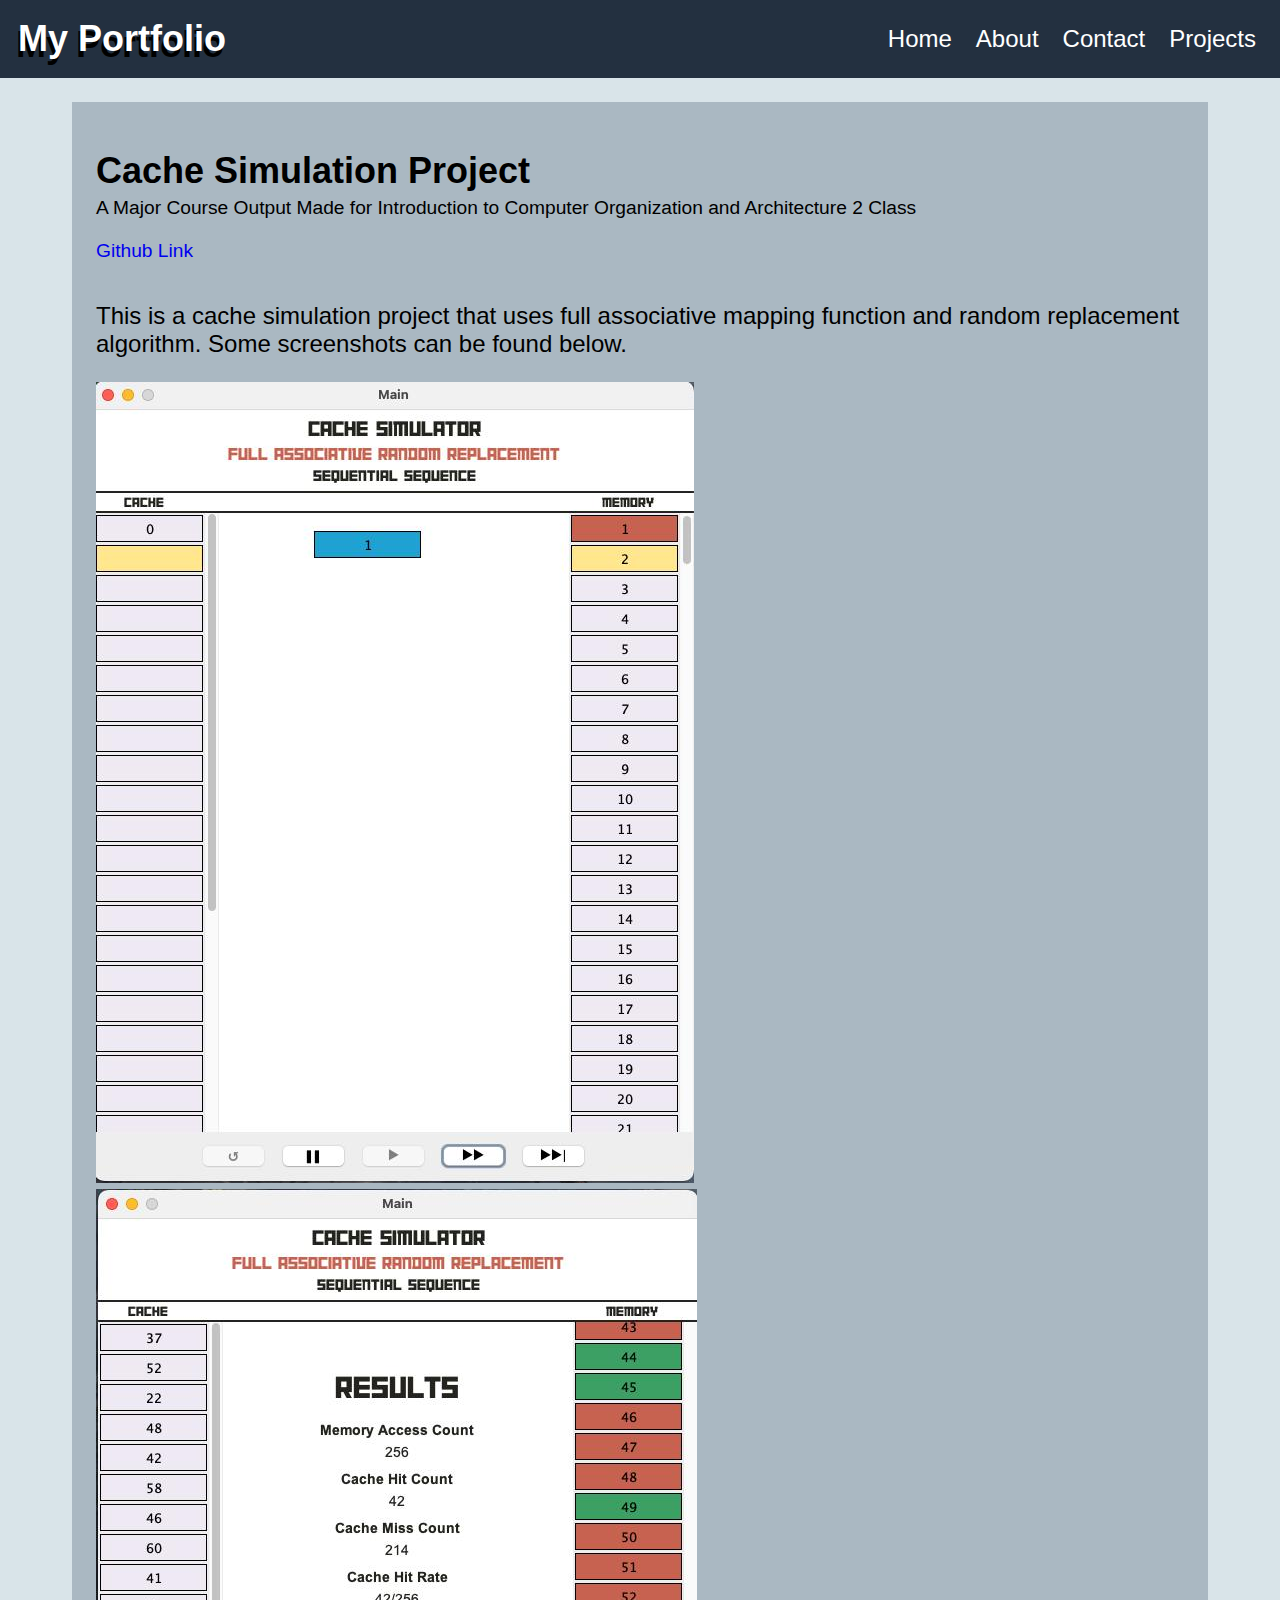
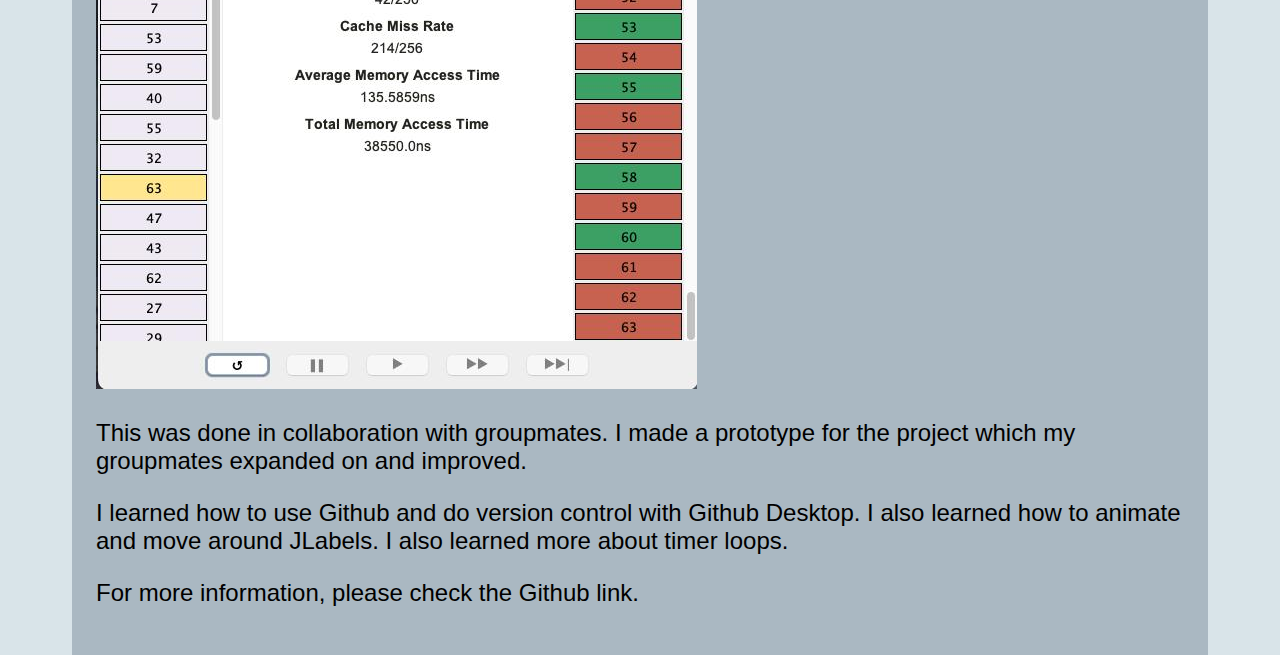
==== Cache-Simulation-Project.html @ 995b1662 "Uploaded Draft" ====
<!DOCTYPE html>
<html>
    <head>
        <meta name="viewport" content="width=device-width, initial-scale=1">
        <link rel="stylesheet" href="css.css">
        <script src="https://code.jquery.com/jquery-3.6.0.min.js"></script>
        <script defer>
            $(document).ready(function() {
                $("#menu").click(function() {
                    if ($('#mobile-links').css('display') === 'none')
                    {
                        $('#mobile-links').css('display', 'flex');
                    }
                    else
                    {
                        $('#mobile-links').css('display', 'none');
                    }
                })
                $(window).resize(function() {
                    if ($(window).width() > 600) {
                        $('#mobile-links').css('display', 'none');
                    }
                });
                $("#projects").hover(function() {
                    $('#projects-list').css('display', 'flex');
                }, function() {
                    $('#projects-list').mouseleave(function() {
                        $(this).css('display', 'none');
                    });
                });

                $("#projects-list").mouseenter(function() {
                    $(this).css('display', 'flex');
                });

                $("#projects-list").mouseleave(function() {
                    $(this).css('display', 'none');
                });
                $("#resume").click(function() {
                    open("resources/Eugene-Resume.pdf")
                });
            })
        </script>
    </head>
    <body>
        <div id="navbar">
            <a href="Home.html"><h1>My Portfolio</h1></a>
            <div id="links">
                <a href="Home.html#home">Home</a>
                <a href="Home.html#about">About</a>
                <a href="Home.html##media">Contact</a>
                <div id="projects">
                    Projects
                    <div id="projects-list">
                        <p>Java</p>
                        <div id="java">
                            <a href="Client-and-Cashier-Interface.html">Client and Cashier Interface</a>
                            <a href="Cache-Simulation-Project.html">Cache Simulation Project</a>
                            <a href="Farming-Simulator-Game.html">Farming Simulator Game</a>
                        </div>
                        <p>Python</p>
                        <div id= "python">
                            <a href="TFTP-Client.html">TFTP Client</a>
                        </div>
                        <p>C</p>
                        <div id="c">
                            <a href="Game of Thrones Text-Based Game.html">Game of Thrones Text-Based Game</a>
                        </div>
                    </div>
                </div>
                
            </div>
            <div id="menu"><p>Menu</p></div>
        </div>

        <div id="mobile-menu">
            <div id="mobile-links">
                <a href="Home.html#home">Home</a>
                <a href="Home.html#about">About</a>
                <a href="Home.html#media">Contact</a>
                <div id="mobile-projects">
                    Projects
                    <div id="mobile-projects-list">
                        <p>Java</p>
                        <div id="java">
                            <a href="Client-and-Cashier-Interface.html">Client and Cashier Interface</a>
                            <a href="Cache-Simulation-Project.html">Cache Simulation Project</a>
                            <a href="Farming-Simulator-Game.html">Farming Simulator Game</a>
                        </div>
                        <p>Python</p>
                        <div id= "python">
                            <a href="TFTP-Client.html">TFTP Client</a>
                        </div>
                        <p>C</p>
                        <div id="c">
                            <a href="Game of Thrones Text-Based Game.html">Game of Thrones Text-Based Game</a>
                        </div>
                    </div>
                </div>
            </div>
        </div>
        
        <div id="about">
            <h1>Cache Simulation Project</h1>
            <h2>A Major Course Output Made for Introduction to Computer Organization and Architecture 2 Class</h2><br>
            <a href="https://github.com/vmarissaann/CacheSimulation"><h2>Github Link</h2></a><br>
            <p>This is a cache simulation project that uses full associative mapping function and random replacement algorithm. Some screenshots can be found below.</p>
            <img src="resources/Cache-Simulation/Animation-in-Progress.jpg" style="max-width: 598px;">
            <img src="resources/Cache-Simulation/Displaying-of-Results.jpg" style="max-width: 601px;">
            <p>This was done in collaboration with groupmates. I made a prototype for the project which my groupmates expanded on and improved.</p>
            <p>I learned how to use Github and do version control with Github Desktop. I also learned how to animate and move around JLabels. I also learned more about timer loops.</p>
            <p>For more information, please check the Github link.</p>
        </div>
    </body>
</html>
---- css.css ----
body
{
    font-family: Helvetica;
    background-color: #D9E4E9;
    font-size: 1.5em;
    margin: 0;
}
#navbar
{
    background-color: #233040;
    position: sticky;
    display: flex;
    flex-direction: row;
    align-items: center;
    margin-bottom: 1em;
    top: 0;
    bottom: 0;
    left: 0;
    z-index: 1000;
}
#navbar a
{
    text-decoration: none;
}
#navbar h1
{
    font-size: 1.5em;
    text-shadow: -2px 6px black;
    padding: 0.5em;
    color: #FFFFFF;
    margin: 0;
}
#links
{
    display: flex;
    justify-content: flex-end;
    flex-grow: 1;
    padding-right: 0.5em;
}
#links a
{
    padding: 0.5em;
    text-decoration: none;
    text-align: center;
    color: #FFFFFF;
}
#links a:hover
{
    background-color: #42526E;
}
#mobile-links
{
    display: none;
}
#menu
{
    display: none;
}
#projects
{
    position: relative;
    display: block;
    margin: 0em;
    padding: 0.5em;
    text-align: center;
    text-decoration: none;
    color: #FFFFFF;
}
#projects:hover
{
    background-color: #42526E;
}
#projects-list
{
    position: absolute;
    top: 2.6em;
    right: 0;
    background-color: #42526E;
    display: none;
    flex-direction: column;
    width: 10em;
}
#projects-list div
{
    display: flex;
    flex-direction: column;
}
#projects-list p
{
    border-bottom-style: solid;
    margin-top: 0em;
    margin-bottom: 0.4em;
    font-size: 0.9em;
    padding: 0.3em; 
    background-color: #233040;
}
#projects-list a
{
    font-size: 0.8em;
}
#projects-list a:hover
{
    background-color: #AAB8C2;
}
@media screen and (max-width: 600px)
{
    #links
    {
        display: none;
    }
    #menu
    {
        display: block;
    }
    #mobile-links
    {
        display: none;
        flex-direction: column;
        padding-right: 0.5em;
    }
    #mobile-links a
    {
        padding: 0.5em;
        text-decoration: none;
        text-align: center;
        color: #FFFFFF;
    }
    #mobile-links a:hover
    {
        padding: 0.5em;
        text-decoration: none;
        background-color: #6B7B8C;
    }
    #mobile-menu
    {
        background-color: #42526E;
        margin-bottom: 1em;
    }
    #navbar
    {
        margin-bottom: 0em;
    }
    #menu
    {
        display: flex;
        justify-content: flex-end;
        flex-grow: 1;
    }
    #menu p
    {
        padding: 0.5em;
        color: #FFFFFF;
        margin-right: 1em;
    }
    #menu p:hover
    {
        background-color: #42526E;
    }
    #mobile-projects
    {
        position: relative;
        display: block;
        margin: 0em;
        padding: 0.5em;
        text-align: center;
        text-decoration: none;
        color: #FFFFFF;
    }
    #mobile-projects:hover
    {
        background-color: #42526E;
    }
    #mobile-projects-list
    {
        background-color: #42526E;
        display: flex;
        flex-direction: column;
        overflow-x: hidden;
    }
    #mobile-projects-list div
    {
        display: flex;
        flex-direction: column;
    }
    #mobile-projects-list p
    {
        background-color: #233040;
        border-top-style: solid;
        border-bottom-style: solid;
        margin: 0.8em 1.5em 0em 1.5em;
        font-size: 0.9em;
    }
    #mobile-projects-list a
    {
        font-size: 0.8em;
    }
}
#about
{
    width: 85%;
    margin: auto;
    background-color: #AAB8C2;
    padding: 1em;
    overflow: auto;
}
#about h1
{
    font-size: 1.5em;
    margin-bottom: 0;
}
#about h2
{
    font-size: 0.8em;
    font-weight: lighter;
    margin-top: 0;
    display: inline-block;
}
#about p
{
    font-size: 1em;
    font-weight: lighter;
}
#about img
{
    width: 100%;
    max-width: 800px;
}
#pic
{
    width: 20%;
    padding: 1em;
    float: left;
}
#media
{
    display: inline-block;
    text-align: center;
    margin-bottom: 1em;
    width: 100%;
}
#media p
{
    margin: auto;
    font-size: 1em;
    margin-bottom: 0.5em;
}
#media button
{
    padding: 0.3em;
    font-size: 0.7em;
    font-family: Helvetica;
    background-color: #D9E4E9;
    box-shadow: 0.2em 0.3em #42526E;
    align-self: center;
}
#media button:hover
{
    background-color: #6B7B8C;
    box-shadow: 0.2em 0.3em #233040;
    color: #FFFFFF;
}
#media-links
{
    display: flex;
    flex-direction: row;
    align-items: center;
    justify-content: center;
}
#media-links .link
{
    width: 36px;
    height: 36px;
    background-size: 178px, 72px;
    background-repeat: no-repeat;
    background-image: url("resources/spritesheet.png");
    margin: 0em 1.5em;
}
#github
{
    margin-left: 0em;
    background-position: -37px 0px;
}
#github:hover
{
    background-position: -37px -36px;
}
#linkedin
{
    background-position: -72px 0px;
}
#linkedin:hover
{
    background-position: -72px -36px;
}
#gmail
{
    margin: 0em 1.5em;
    filter: grayscale(100%);
}
#gmail:hover
{
    filter: grayscale(0%);
}
/**
Dark Blue-Gray: #233040
Deep Blue-Gray: #42526E
Medium Blue-Gray: #6B7B8C
Soft Blue-Gray: #AAB8C2
Light Blue-Gray: #D9E4E9
**/
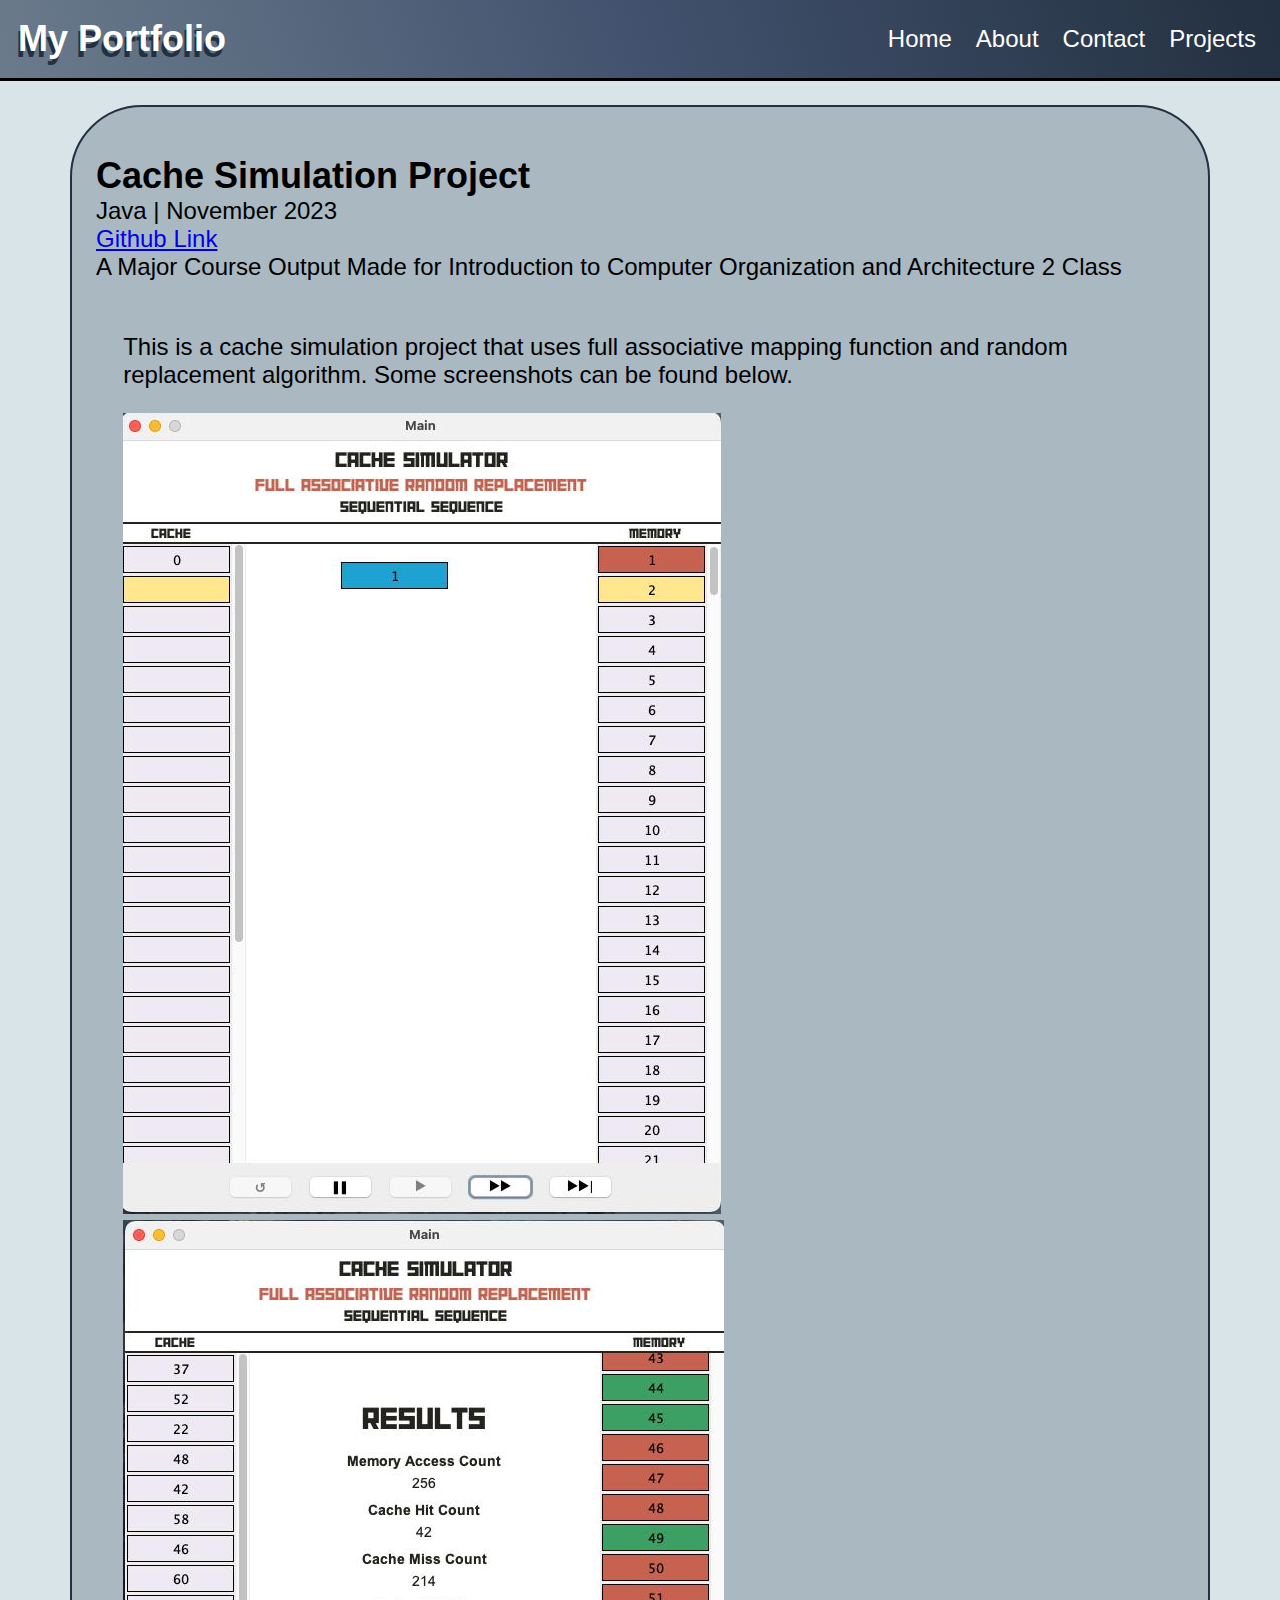
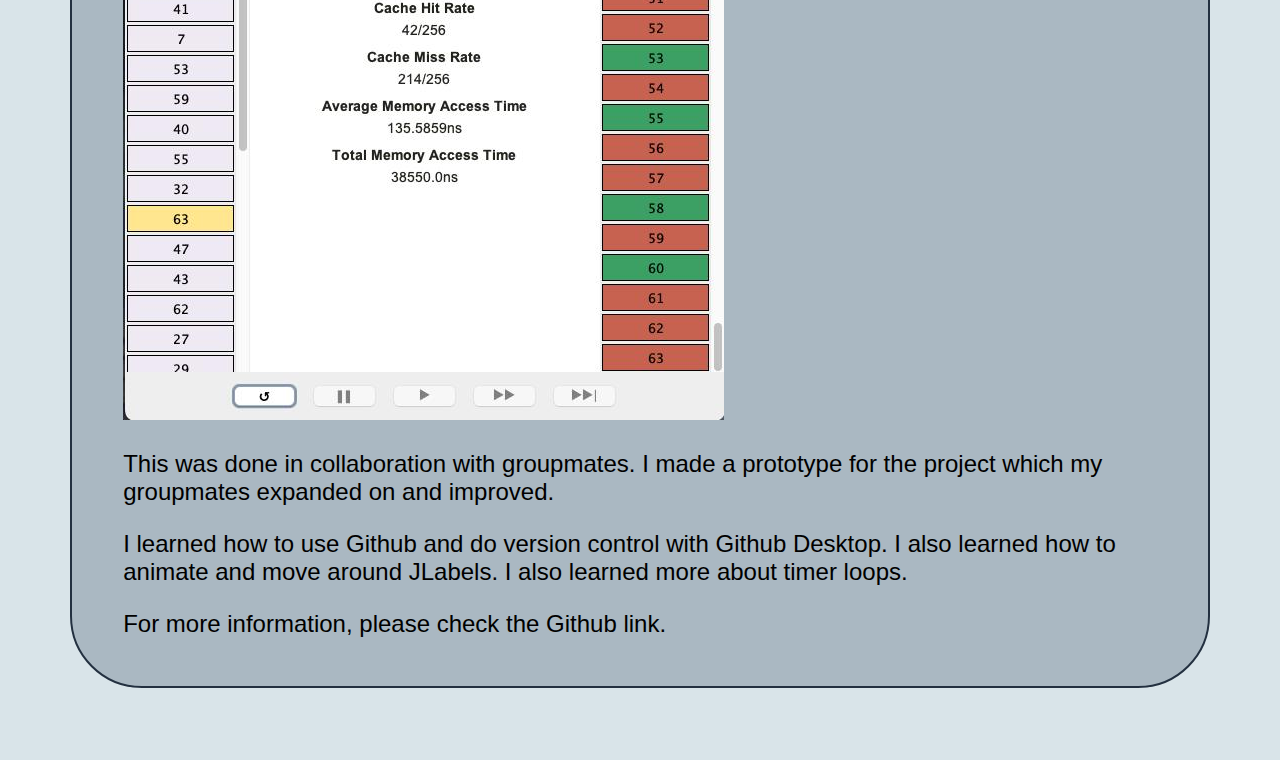
==== commit bf14bc0b: "Uploaded Major Changes" ====
--- a/Cache-Simulation-Project.html
+++ b/Cache-Simulation-Project.html
@@ -2,7 +2,8 @@
 <html>
     <head>
         <meta name="viewport" content="width=device-width, initial-scale=1">
-        <link rel="stylesheet" href="css.css">
+        <link rel="stylesheet" href="navbar.css">
+        <link rel="stylesheet" href="project.css">
         <script src="https://code.jquery.com/jquery-3.6.0.min.js"></script>
         <script defer>
             $(document).ready(function() {
@@ -10,10 +11,12 @@
                     if ($('#mobile-links').css('display') === 'none')
                     {
                         $('#mobile-links').css('display', 'flex');
+                        $('html, body').animate({ scrollTop: 0 }, 'fast');
                     }
                     else
                     {
                         $('#mobile-links').css('display', 'none');
+                        $("body").scrollTop($("#project").offset().top - 20);
                     }
                 })
                 $(window).resize(function() {
@@ -44,17 +47,17 @@
     </head>
     <body>
         <div id="navbar">
-            <a href="Home.html"><h1>My Portfolio</h1></a>
+            <a href="index.html"><h1>My Portfolio</h1></a>
             <div id="links">
-                <a href="Home.html#home">Home</a>
-                <a href="Home.html#about">About</a>
-                <a href="Home.html##media">Contact</a>
+                <a href="index.html#">Home</a>
+                <a href="index.html#about">About</a>
+                <a href="index.html##media">Contact</a>
                 <div id="projects">
                     Projects
                     <div id="projects-list">
                         <p>Java</p>
                         <div id="java">
-                            <a href="Client-and-Cashier-Interface.html">Client and Cashier Interface</a>
+                            <a href="Inventory-and-Cashier-Interface.html">Inventory and Cashier Interface</a>
                             <a href="Cache-Simulation-Project.html">Cache Simulation Project</a>
                             <a href="Farming-Simulator-Game.html">Farming Simulator Game</a>
                         </div>
@@ -64,7 +67,7 @@
                         </div>
                         <p>C</p>
                         <div id="c">
-                            <a href="Game of Thrones Text-Based Game.html">Game of Thrones Text-Based Game</a>
+                            <a href="Game-of-Thrones-Text-Based-Game.html">Game of Thrones Text-Based Game</a>
                         </div>
                     </div>
                 </div>
@@ -75,15 +78,15 @@
 
         <div id="mobile-menu">
             <div id="mobile-links">
-                <a href="Home.html#home">Home</a>
-                <a href="Home.html#about">About</a>
-                <a href="Home.html#media">Contact</a>
+                <a href="index.html#">Home</a>
+                <a href="index.html#about">About</a>
+                <a href="index.html#media">Contact</a>
                 <div id="mobile-projects">
                     Projects
                     <div id="mobile-projects-list">
                         <p>Java</p>
                         <div id="java">
-                            <a href="Client-and-Cashier-Interface.html">Client and Cashier Interface</a>
+                            <a href="Inventory-and-Cashier-Interface.html">Inventory and Cashier Interface</a>
                             <a href="Cache-Simulation-Project.html">Cache Simulation Project</a>
                             <a href="Farming-Simulator-Game.html">Farming Simulator Game</a>
                         </div>
@@ -93,23 +96,26 @@
                         </div>
                         <p>C</p>
                         <div id="c">
-                            <a href="Game of Thrones Text-Based Game.html">Game of Thrones Text-Based Game</a>
+                            <a href="Game-of-Thrones-Text-Based-Game.html">Game of Thrones Text-Based Game</a>
                         </div>
                     </div>
                 </div>
             </div>
         </div>
-        
-        <div id="about">
+
+        <div id="project">
             <h1>Cache Simulation Project</h1>
+            <h2>Java | November 2023</h2>
+            <a href="https://github.com/vmarissaann/CacheSimulation"><h2>Github Link</h2></a>
             <h2>A Major Course Output Made for Introduction to Computer Organization and Architecture 2 Class</h2><br>
-            <a href="https://github.com/vmarissaann/CacheSimulation"><h2>Github Link</h2></a><br>
-            <p>This is a cache simulation project that uses full associative mapping function and random replacement algorithm. Some screenshots can be found below.</p>
-            <img src="resources/Cache-Simulation/Animation-in-Progress.jpg" style="max-width: 598px;">
-            <img src="resources/Cache-Simulation/Displaying-of-Results.jpg" style="max-width: 601px;">
-            <p>This was done in collaboration with groupmates. I made a prototype for the project which my groupmates expanded on and improved.</p>
-            <p>I learned how to use Github and do version control with Github Desktop. I also learned how to animate and move around JLabels. I also learned more about timer loops.</p>
-            <p>For more information, please check the Github link.</p>
+            <div id="details">
+                <p>This is a cache simulation project that uses full associative mapping function and random replacement algorithm. Some screenshots can be found below.</p>
+                <img src="resources/Cache-Simulation/Animation-in-Progress.jpg" style="max-width: 598px;">
+                <img src="resources/Cache-Simulation/Displaying-of-Results.jpg" style="max-width: 601px;">
+                <p>This was done in collaboration with groupmates. I made a prototype for the project which my groupmates expanded on and improved.</p>
+                <p>I learned how to use Github and do version control with Github Desktop. I also learned how to animate and move around JLabels. I also learned more about timer loops.</p>
+                <p>For more information, please check the Github link.</p>
+            </div>
         </div>
     </body>
 </html>--- a/navbar.css
+++ b/navbar.css
@@ -0,0 +1,196 @@
+:root {
+    --dark: #233040;
+    --deep: #42526E;
+    --medium: #6B7B8C;
+    --soft: #AAB8C2;
+    --light: #D9E4E9;
+    --accent1: #ded9d4;
+    --accent2: #b2a59a;
+}
+#navbar
+{
+    background-image: linear-gradient(0.70turn, var(--dark), var(--deep), var(--medium));
+    border-bottom-style: solid;
+    border-bottom-color: var(--light-yellow);
+    position: sticky;
+    display: flex;
+    flex-direction: row;
+    align-items: center;
+    margin-bottom: 1em;
+    top: 0;
+    bottom: 0;
+    left: 0;
+    z-index: 1000;
+}
+#navbar a
+{
+    text-decoration: none;
+}
+#navbar h1
+{
+    font-size: 1.5em;
+    padding: 0.5em;
+    color: white;
+    text-shadow: -2px 6px var(--dark);
+    margin: 0;
+}
+#links
+{
+    display: flex;
+    justify-content: flex-end;
+    flex-grow: 1;
+    padding-right: 0.5em;
+}
+#links a
+{
+    padding: 0.5em;
+    text-decoration: none;
+    text-align: center;
+    color: #FFFFFF;
+}
+#links a:hover
+{
+    background-color: var(--deep);
+}
+#mobile-links
+{
+    display: none;
+}
+#menu
+{
+    display: none;
+}
+#projects
+{
+    position: relative;
+    display: block;
+    margin: 0em;
+    padding: 0.5em;
+    text-align: center;
+    text-decoration: none;
+    color: #FFFFFF;
+}
+#projects:hover
+{
+    background-color: var(--deep);
+}
+#projects-list
+{
+    position: absolute;
+    top: 2.6em;
+    right: 0;
+    background-color: var(--medium);
+    display: none;
+    flex-direction: column;
+    width: 10em;
+}
+#projects-list div
+{
+    display: flex;
+    flex-direction: column;
+}
+#projects-list p
+{
+    border-bottom-style: solid;
+    margin-top: 0em;
+    margin-bottom: 0.4em;
+    font-size: 0.9em;
+    padding: 0.3em; 
+    background-color: var(--dark);
+}
+#projects-list a
+{
+    font-size: 0.8em;
+}
+#projects-list a:hover
+{
+    background-color: var(--deep);
+}
+@media screen and (max-width: 600px)
+{
+    #links
+    {
+        display: none;
+    }
+    #menu
+    {
+        display: block;
+    }
+    #mobile-links
+    {
+        display: none;
+        flex-direction: column;
+        padding-right: 0.5em;
+    }
+    #mobile-links a
+    {
+        padding: 0.5em;
+        text-decoration: none;
+        text-align: center;
+        color: #FFFFFF;
+    }
+    #mobile-links a:hover
+    {
+        padding: 0.5em;
+        text-decoration: none;
+        background-color: var(--deep);
+    }
+    #mobile-menu
+    {
+        background-color: var(--medium);
+        margin-bottom: 1em;
+    }
+    #navbar
+    {
+        margin-bottom: 0em;
+    }
+    #menu
+    {
+        display: flex;
+        justify-content: flex-end;
+        flex-grow: 1;
+    }
+    #menu p
+    {
+        padding: 0.5em;
+        color: #FFFFFF;
+        margin-right: 1em;
+    }
+    #menu p:hover
+    {
+        background-color: var(--deep);
+    }
+    #mobile-projects
+    {
+        position: relative;
+        display: block;
+        margin: 0em;
+        padding: 0.5em;
+        text-align: center;
+        text-decoration: none;
+        color: #FFFFFF;
+    }
+    #mobile-projects-list
+    {
+        display: flex;
+        flex-direction: column;
+        overflow-x: hidden;
+    }
+    #mobile-projects-list div
+    {
+        display: flex;
+        flex-direction: column;
+    }
+    #mobile-projects-list p
+    {
+        background-color: var(--dark);
+        border-top-style: solid;
+        border-bottom-style: solid;
+        margin: 0.8em 1.5em 0em 1.5em;
+        font-size: 0.9em;
+    }
+    #mobile-projects-list a
+    {
+        font-size: 0.8em;
+    }
+}--- a/project.css
+++ b/project.css
@@ -0,0 +1,47 @@
+:root {
+    --dark: #233040;
+    --deep: #42526E;
+    --medium: #6B7B8C;
+    --soft: #AAB8C2;
+    --light: #D9E4E9;
+}
+body
+{
+    font-family: Helvetica;
+    background-color: var(--light);
+    font-size: 1.5em;
+    margin: 0;
+}
+#project
+{
+    width: 85%;
+    margin: auto;
+    background-color: var(--soft);
+    padding: 1em;
+    overflow: auto;
+    border-radius: 3em;
+    border-style: solid;
+    border-color: var(--dark);
+    border-width: 2px;
+    margin-bottom: 3em;
+}
+#project h1
+{
+    font-size: 1.5em;
+    margin-bottom: 0;
+}
+#project h2
+{
+    font-size: 1em;
+    font-weight: lighter;
+    margin: 0;
+}
+#details
+{
+    width: 95%;
+    margin: auto;
+}
+#details img
+{
+    width: 100%;
+}